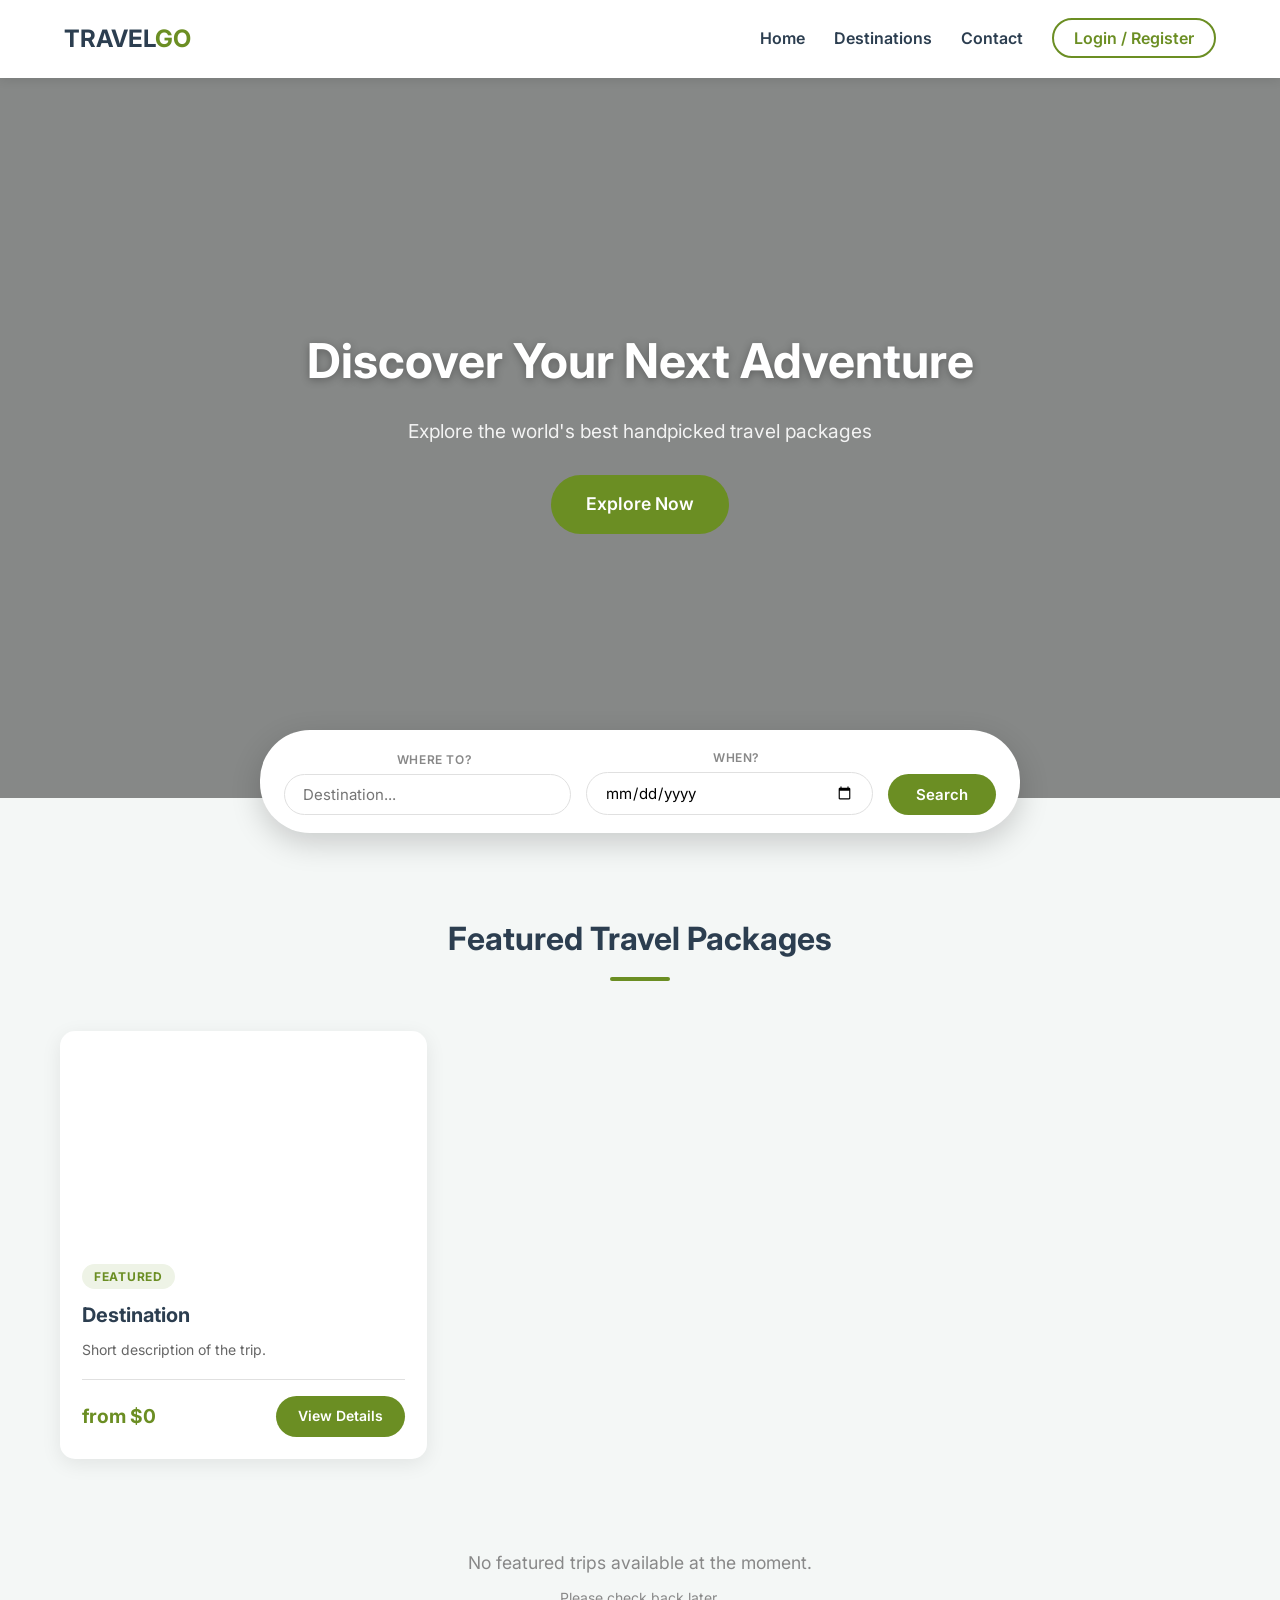
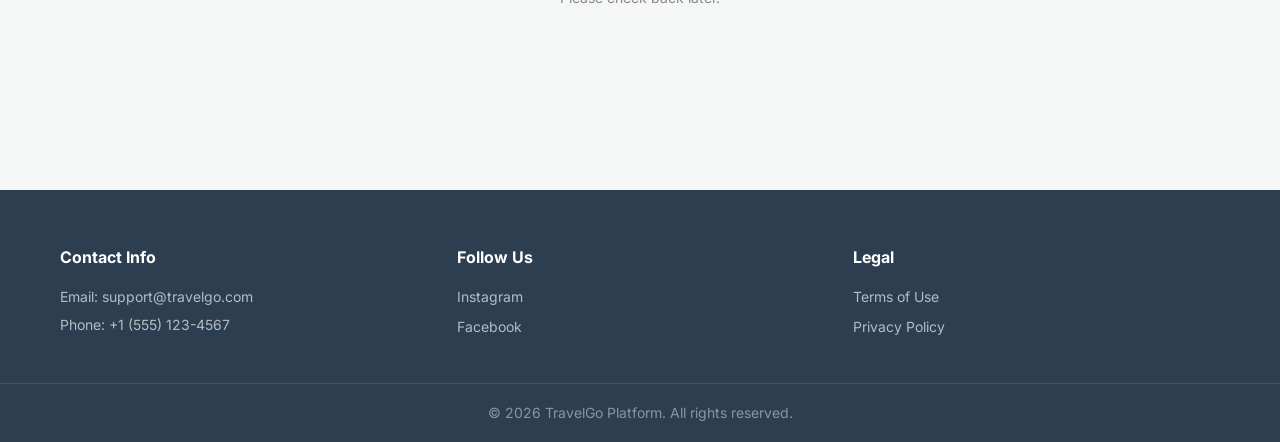
==== templates/index.html @ 37be0c8b "Add files via upload" ====
<!DOCTYPE html>
<html lang="en" xmlns:th="http://www.thymeleaf.org">
<head>
    <meta charset="UTF-8">
    <meta name="viewport" content="width=device-width, initial-scale=1.0">
    <title>TravelGo - Home</title>
    <link rel="stylesheet" href="../static/style.css" th:href="@{/style.css}">
    <link href="https://fonts.googleapis.com/css2?family=Inter:wght@400;600;700&display=swap" rel="stylesheet">
</head>
<body>

<header class="header">
    <a th:href="@{/}" class="logo">TRAVEL<span>GO</span></a>
    <nav class="nav">
        <a th:href="@{/}">Home</a>
        <a th:href="@{/destinations}">Destinations</a>
        <a th:href="@{/contact}">Contact</a>
        <a th:href="@{/login}" class="btn-login">Login / Register</a>
    </nav>
</header>

<main>
    <section class="hero">
        <div class="hero-content">
            <h1>Discover Your Next Adventure</h1>
            <p>Explore the world's best handpicked travel packages</p>
            <a href="#packages" class="btn-cta">Explore Now</a>
        </div>

        <div class="search-container">
            <form class="search-bar" th:action="@{/search}" method="get">
                <div class="input-group">
                    <label>Where to?</label>
                    <input type="text" name="query" placeholder="Destination...">
                </div>
                <div class="input-group">
                    <label>When?</label>
                    <input type="date" name="date">
                </div>
                <button type="submit" class="btn-search">Search</button>
            </form>
        </div>
    </section>

    <section id="packages" class="packages container">
        <h2 class="section-title">Featured Travel Packages</h2>

        <div class="grid">
            <div th:each="trip : ${trips}" class="card">
                <div class="card-img" th:style="'background-image: url(' + ${trip.imageUrl} + ')'"></div>
                <div class="card-body">
                    <span class="tag">Featured</span>
                    <h3 th:text="${trip.destination}">Destination</h3>
                    <p th:text="${trip.description}">Short description of the trip.</p>
                    <div class="card-footer">
                        <span class="price" th:text="'from $' + ${trip.price}">from $0</span>
                        <a th:href="@{/trips/{id}(id=${trip.id})}" class="btn-details">View Details</a>
                    </div>
                </div>
            </div>

            <div th:if="${#lists.isEmpty(trips)}" class="empty-state">
                <p>No featured trips available at the moment.</p>
                <small>Please check back later.</small>
            </div>
        </div>
    </section>
</main>

<footer class="footer">
    <div class="container footer-grid">
        <div class="footer-col">
            <h4>Contact Info</h4>
            <p>Email: support@travelgo.com</p>
            <p>Phone: +1 (555) 123-4567</p>
        </div>
        <div class="footer-col">
            <h4>Follow Us</h4>
            <div class="social-links">
                <a href="#">Instagram</a>
                <a href="#">Facebook</a>
            </div>
        </div>
        <div class="footer-col">
            <h4>Legal</h4>
            <nav class="footer-nav">
                <a th:href="@{/terms}">Terms of Use</a>
                <a th:href="@{/privacy}">Privacy Policy</a>
            </nav>
        </div>
    </div>
    <div class="footer-bottom">
        <p>&copy; 2026 TravelGo Platform. All rights reserved.</p>
    </div>
</footer>

</body>
</html>
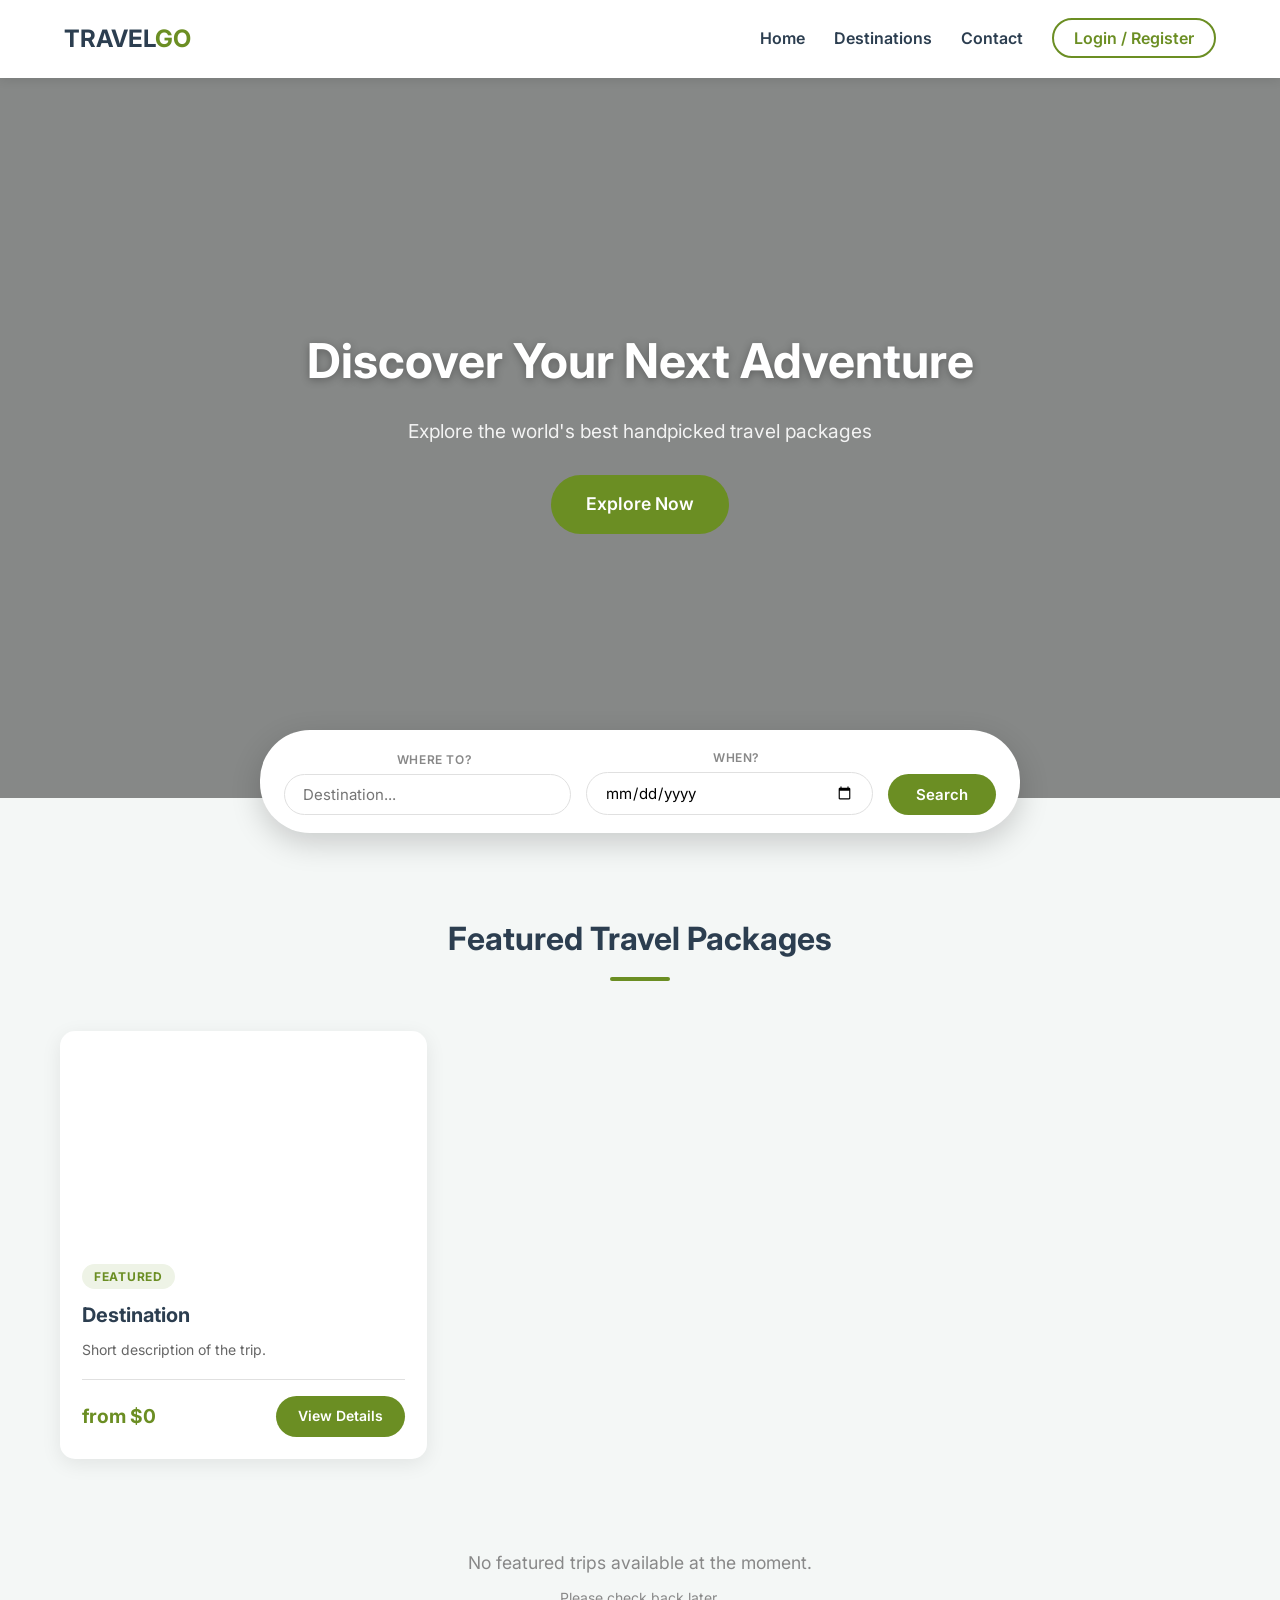
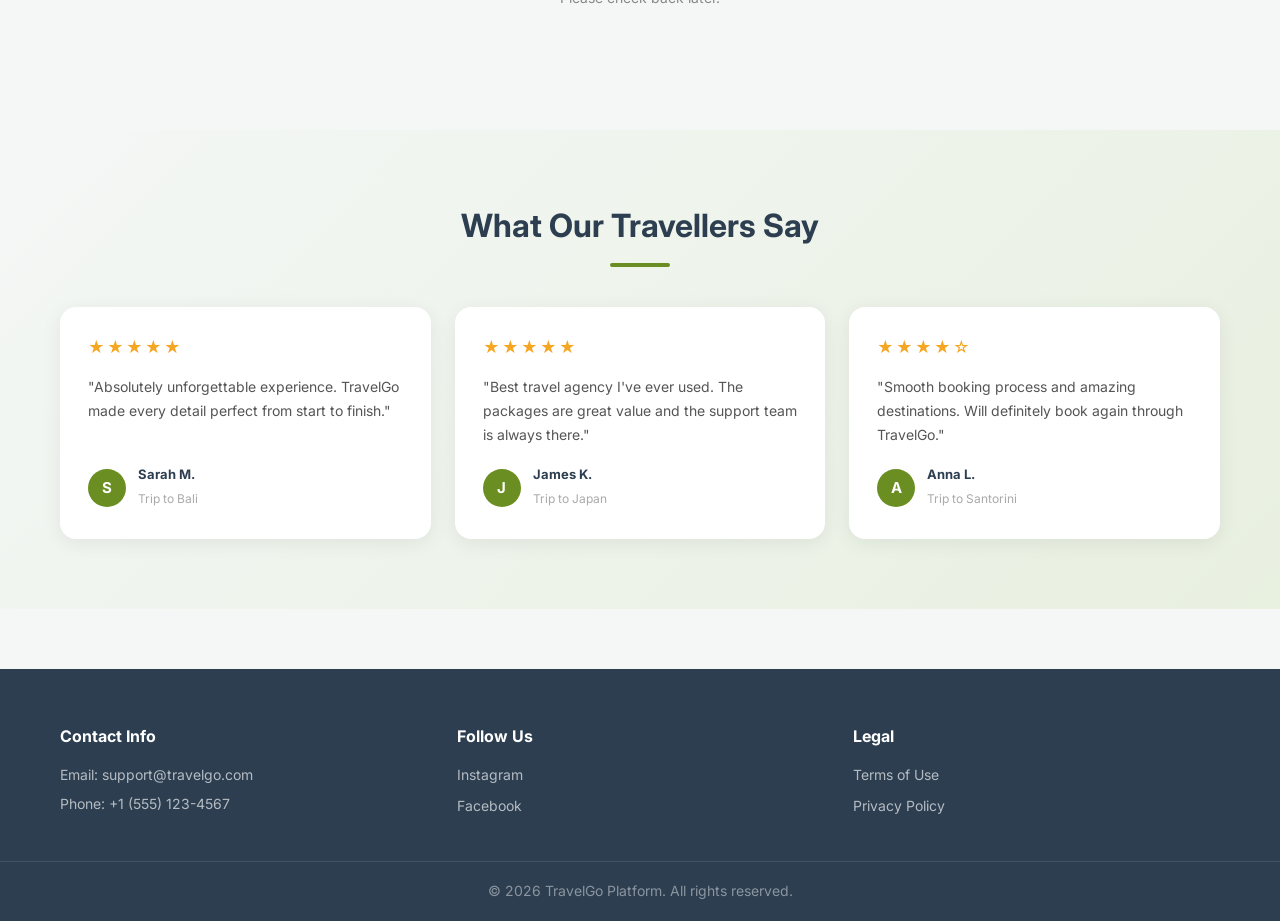
==== commit 9e409952: "Add frontend: templates, static files, PageController" ====
--- a/templates/index.html
+++ b/templates/index.html
@@ -11,12 +11,19 @@
 
 <header class="header">
     <a th:href="@{/}" class="logo">TRAVEL<span>GO</span></a>
-    <nav class="nav">
+    <nav class="nav" id="mainNav">
         <a th:href="@{/}">Home</a>
         <a th:href="@{/destinations}">Destinations</a>
         <a th:href="@{/contact}">Contact</a>
-        <a th:href="@{/login}" class="btn-login">Login / Register</a>
+        <a th:href="@{/login}" class="btn-login" id="navAuthBtn">Login / Register</a>
+        <div class="nav-user" id="navUser" style="display:none">
+            <span class="nav-username" id="navUsername"></span>
+            <button class="btn-logout" id="btnLogout">Logout</button>
+        </div>
     </nav>
+    <button class="hamburger" id="hamburger" aria-label="Toggle menu">
+        <span></span><span></span><span></span>
+    </button>
 </header>
 
 <main>
@@ -65,6 +72,46 @@
             </div>
         </div>
     </section>
+    <section class="testimonials">
+        <div class="container">
+            <h2 class="section-title">What Our Travellers Say</h2>
+            <div class="testimonials-grid">
+                <div class="testimonial-card">
+                    <div class="testimonial-stars">★★★★★</div>
+                    <p class="testimonial-text">"Absolutely unforgettable experience. TravelGo made every detail perfect from start to finish."</p>
+                    <div class="testimonial-author">
+                        <div class="author-avatar">S</div>
+                        <div>
+                            <strong>Sarah M.</strong>
+                            <span>Trip to Bali</span>
+                        </div>
+                    </div>
+                </div>
+                <div class="testimonial-card">
+                    <div class="testimonial-stars">★★★★★</div>
+                    <p class="testimonial-text">"Best travel agency I've ever used. The packages are great value and the support team is always there."</p>
+                    <div class="testimonial-author">
+                        <div class="author-avatar">J</div>
+                        <div>
+                            <strong>James K.</strong>
+                            <span>Trip to Japan</span>
+                        </div>
+                    </div>
+                </div>
+                <div class="testimonial-card">
+                    <div class="testimonial-stars">★★★★☆</div>
+                    <p class="testimonial-text">"Smooth booking process and amazing destinations. Will definitely book again through TravelGo."</p>
+                    <div class="testimonial-author">
+                        <div class="author-avatar">A</div>
+                        <div>
+                            <strong>Anna L.</strong>
+                            <span>Trip to Santorini</span>
+                        </div>
+                    </div>
+                </div>
+            </div>
+        </div>
+    </section>
 </main>
 
 <footer class="footer">
@@ -93,6 +140,6 @@
         <p>&copy; 2026 TravelGo Platform. All rights reserved.</p>
     </div>
 </footer>
-
+<script src="../js/index.js" th:src="@{/index.js}"></script>
 </body>
 </html>
